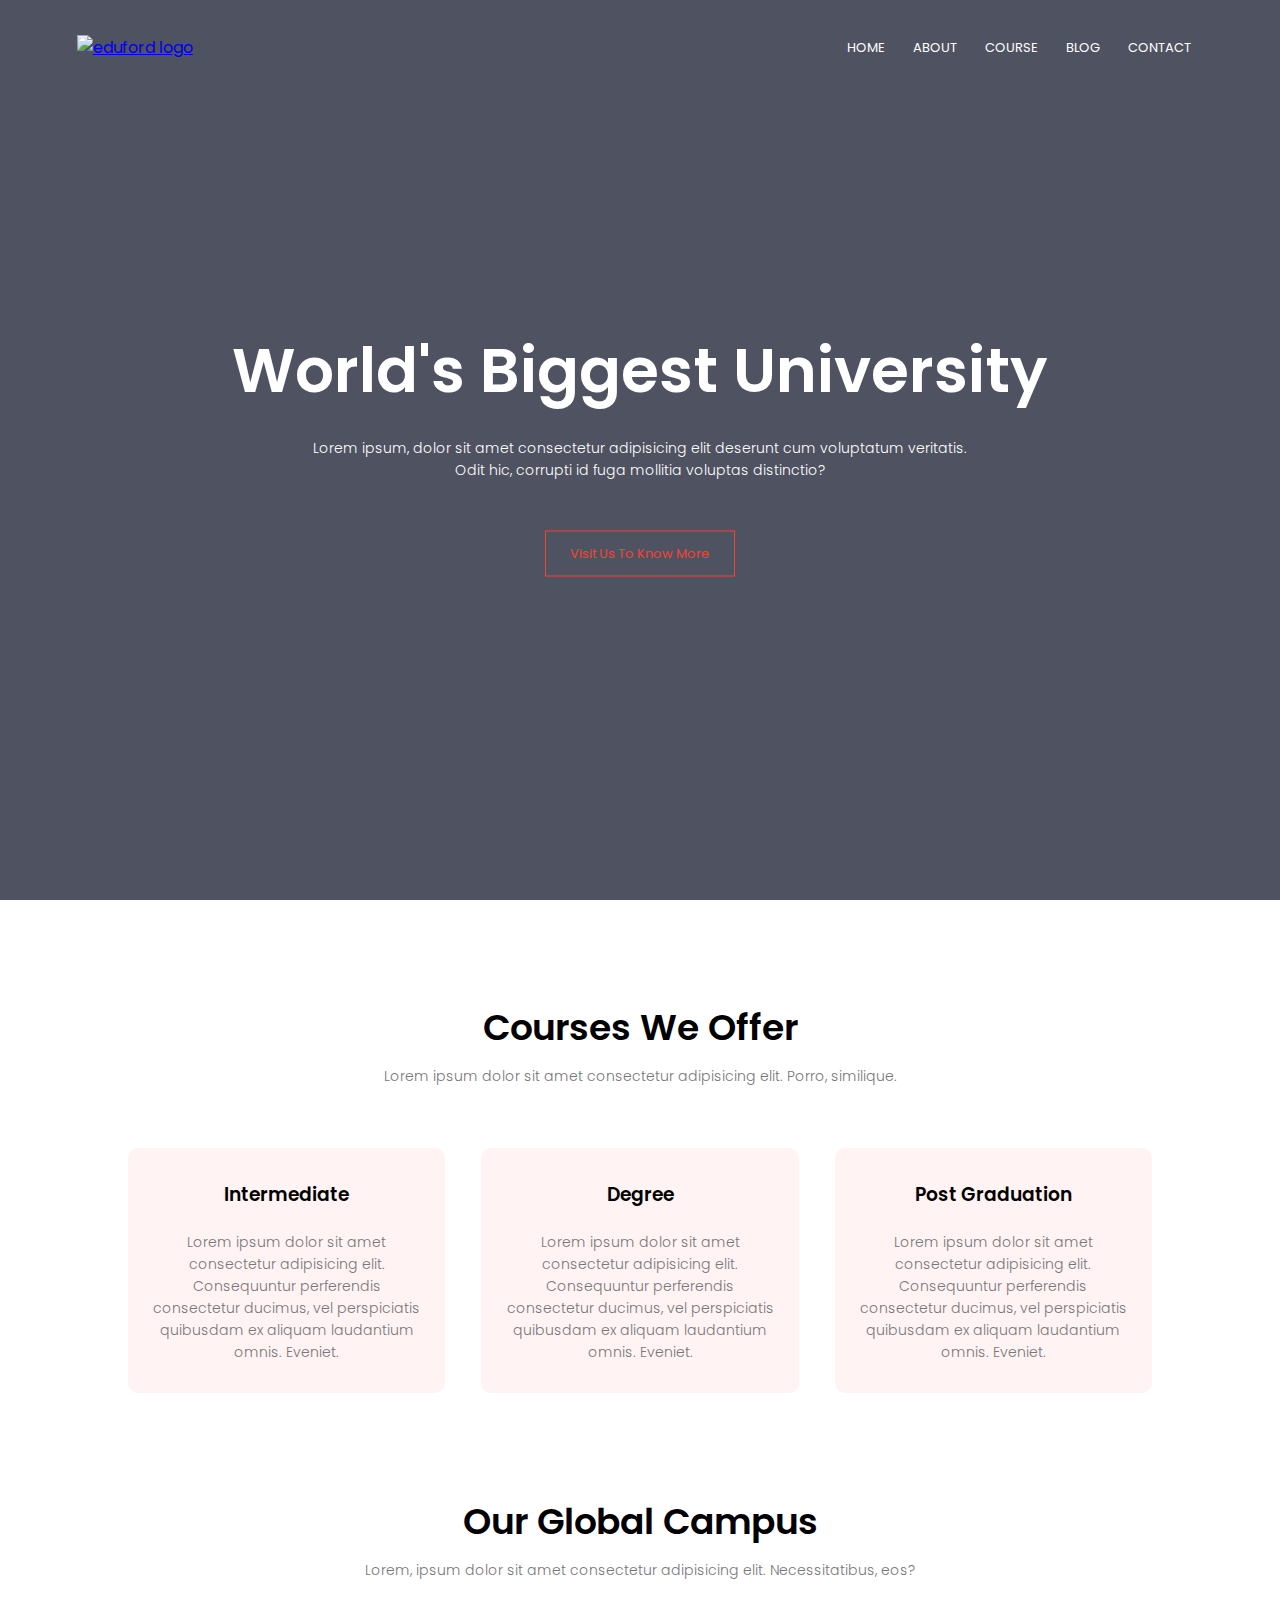
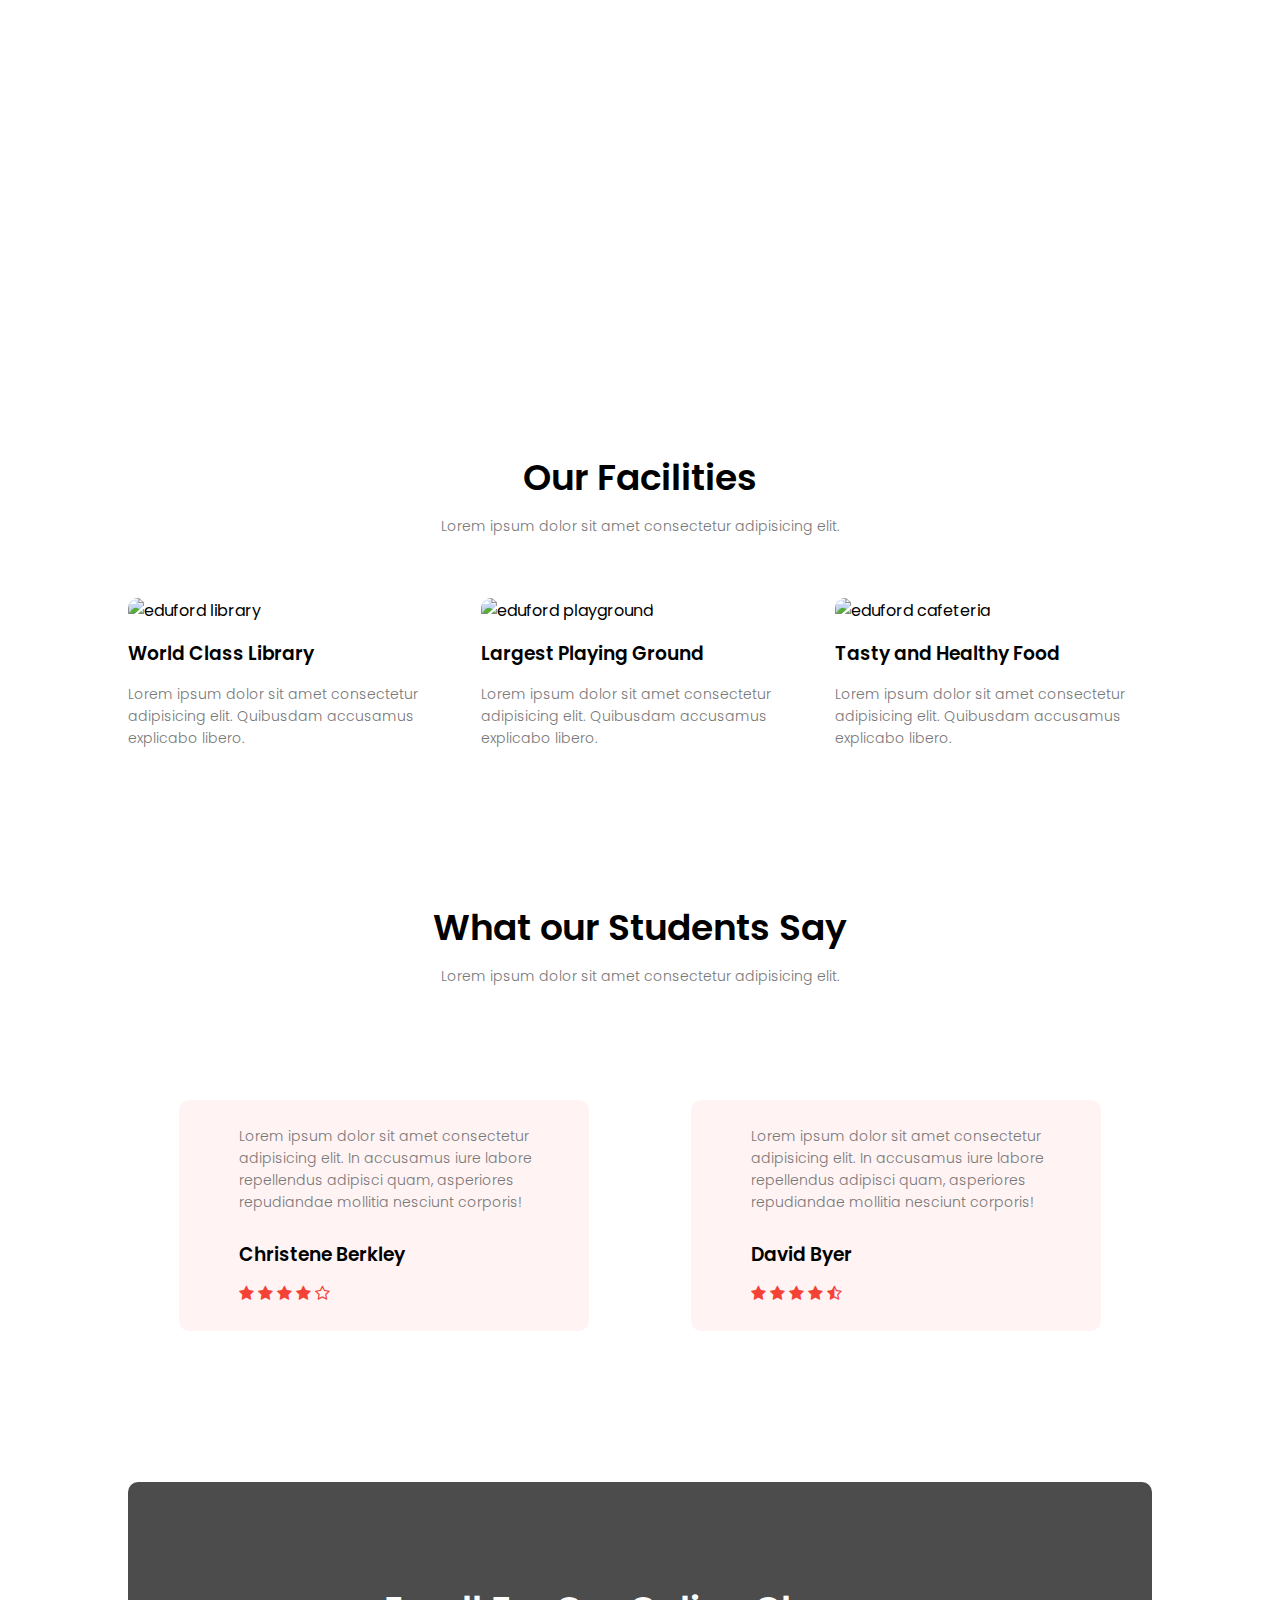
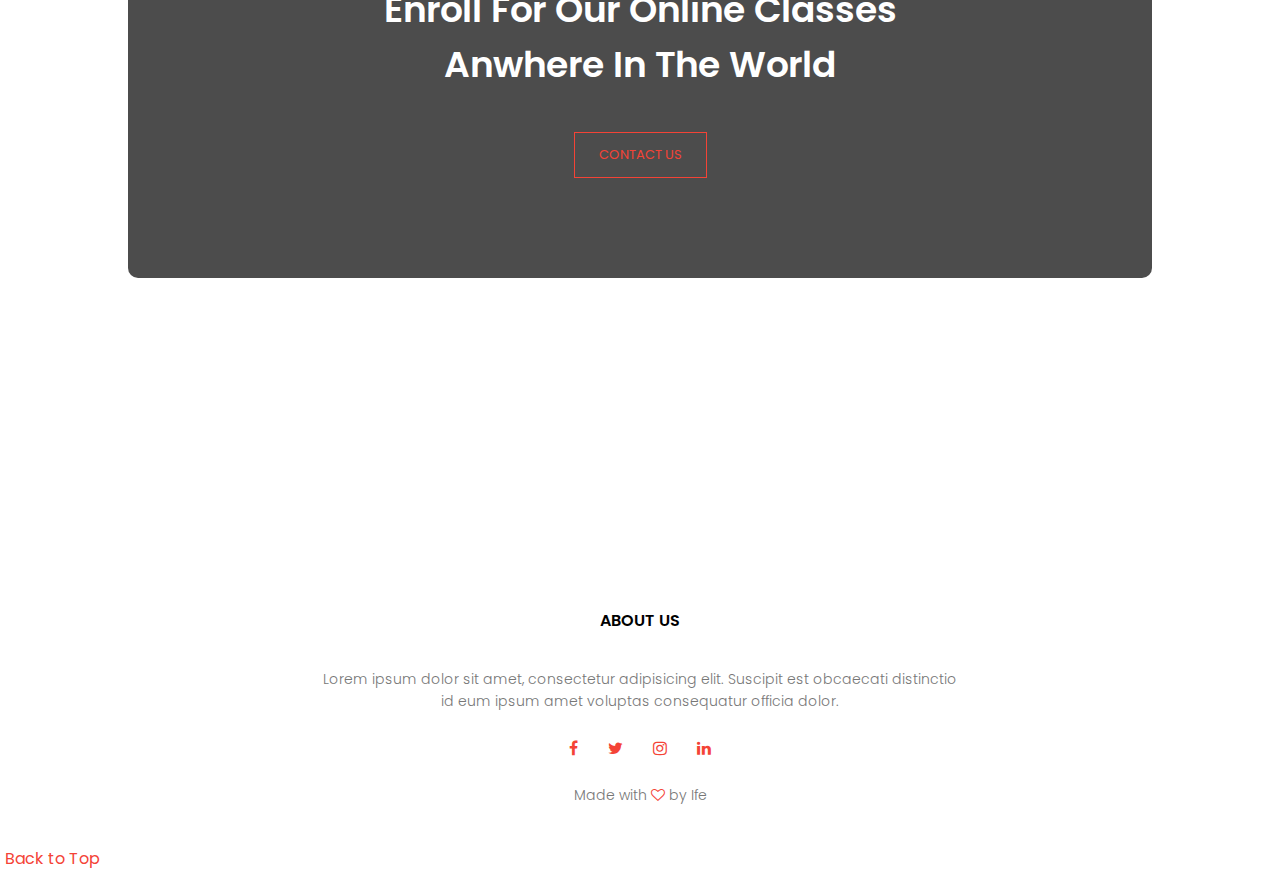
==== index.html @ f66fdf96 "Add files via upload" ====
<!DOCTYPE html>
<html lang="en">
<head>
    <meta charset="UTF-8">
    <meta http-equiv="X-UA-Compatible" content="IE=edge">
    <meta name="viewport" content="width=device-width, initial-scale=1.0">
    <link rel="stylesheet" href="styles.css">
    <link rel="preconnect" href="https://fonts.googleapis.com">
    <title>University Website</title>
    <link rel="preconnect" href="https://fonts.gstatic.com" crossorigin>
    <link href="https://fonts.googleapis.com/css2?family=Poppins:wght@100;200;300;400;600&display=swap" rel="stylesheet">
    <link rel="stylesheet" href="https://stackpath.bootstrapcdn.com/font-awesome/4.7.0/css/font-awesome.min.css">
    
</head>
<body>
<section class="header" id="#top">
    <nav>
        <a href="index.html"><img src="./eduford_img/logo.png" alt="eduford logo"></a>
        <div class="nav-links" id="navLinks">
            <i class="fa fa-times" onclick="hideMenu()"></i>
            <ul>
                <li><a href="index.html">HOME</a></li>
                <li><a href="about.html">ABOUT</a></li>
                <li><a href="course.html">COURSE</a></li>
                <li><a href="blog.html">BLOG</a></li>
                <li><a href="contact.html">CONTACT</a></li>
            </ul>
        </div>
        <i class="fa fa-bars" onclick="showMenu()"></i>
    </nav>
<div class="text-box">
    <h1>World's Biggest University</h1>
    <p>Lorem ipsum, dolor sit amet consectetur adipisicing elit deserunt cum voluptatum veritatis. <br> Odit hic, corrupti id fuga mollitia   voluptas distinctio?</p>
    <a href="" class="hero-btn">Visit Us To Know More</a>
</div>
</section>

<!--Course-->
<section class="course">
    <h1>Courses We Offer</h1>
    <p>Lorem ipsum dolor sit amet consectetur adipisicing elit. Porro, similique.</p>
    
    <div class="row">
        <div class="course-col">
            <h3>Intermediate</h3>
            <p>Lorem ipsum dolor sit amet consectetur adipisicing elit. Consequuntur perferendis consectetur ducimus, vel perspiciatis quibusdam ex aliquam laudantium omnis. Eveniet.</p>
        </div>
        <div class="course-col">
            <h3>Degree</h3>
            <p>Lorem ipsum dolor sit amet consectetur adipisicing elit. Consequuntur perferendis consectetur ducimus, vel perspiciatis quibusdam ex aliquam laudantium omnis. Eveniet.</p>
        </div>
        <div class="course-col">
            <h3>Post Graduation</h3>
            <p>Lorem ipsum dolor sit amet consectetur adipisicing elit. Consequuntur perferendis consectetur ducimus, vel perspiciatis quibusdam ex aliquam laudantium omnis. Eveniet.</p>
        </div>
    </div>
</section>

<!--Campus-->
<section class="campus">
    <h1>Our Global Campus</h1>
    <p>Lorem, ipsum dolor sit amet consectetur adipisicing elit. Necessitatibus, eos? </p>

    <div class="row">
        <div class="campus-col">
            <img src="./eduford_img/london.png" alt="">
            <div class="layer">
                <h3>LONDON</h3>
            </div> 
        </div>
        <div class="campus-col">
            <img src="./eduford_img/newyork.png" alt="">
            <div class="layer">
                <h3>NEW YORK</h3>
            </div> 
        </div>
        <div class="campus-col">
            <img src="./eduford_img/washington.png" alt="">
            <div class="layer">
                <h3>WASHINGTON</h3>
            </div> 
        </div>
        
    </div>
</section>

<!-----Facilities----->
<section class="facilities">
    <h1>Our Facilities</h1>
    <p>Lorem ipsum dolor sit amet consectetur adipisicing elit.</p>
    <div class="row">
        <div class="facilities-col">
            <img src="./eduford_img/library.png" alt="eduford library">
            <h3>World Class Library</h3>
            <p>Lorem ipsum dolor sit amet consectetur adipisicing elit. Quibusdam accusamus explicabo libero.</p>
        </div>
        <div class="facilities-col">
            <img src="./eduford_img/basketball.png" alt="eduford playground">
            <h3>Largest Playing Ground</h3>
            <p>Lorem ipsum dolor sit amet consectetur adipisicing elit. Quibusdam accusamus explicabo libero.</p>
        </div>
        <div class="facilities-col">
            <img src="./eduford_img/cafeteria.png" alt="eduford cafeteria">
            <h3>Tasty and Healthy Food</h3>
            <p>Lorem ipsum dolor sit amet consectetur adipisicing elit. Quibusdam accusamus explicabo libero.</p>
        </div>
    </div>
</section>

<!------Testimonials-------->
<section class="testimonials">
    <h1>What our Students Say</h1>
    <p>Lorem ipsum dolor sit amet consectetur adipisicing elit.</p>
    <div class="row">
        <div class="testimonial-col">
            <img src="./eduford_img/user1.jpg" alt="">
            <div>
                <p>Lorem ipsum dolor sit amet consectetur adipisicing elit. In accusamus iure labore repellendus adipisci quam, asperiores repudiandae mollitia nesciunt corporis!</p>
                <h3>Christene Berkley</h3>
                <i class="fa fa-star" ></i>
                <i class="fa fa-star" ></i>
                <i class="fa fa-star" ></i>
                <i class="fa fa-star" ></i>
                <i class="fa fa-star-o" ></i>
            </div>
        </div>
        <div class="testimonial-col">
            <img src="./eduford_img/user2.jpg" alt="">
            
            <div>
                <p>Lorem ipsum dolor sit amet consectetur adipisicing elit. In accusamus iure labore repellendus adipisci quam, asperiores repudiandae mollitia nesciunt corporis!</p>
                <h3>David Byer</h3>
                <i class="fa fa-star" ></i>
                <i class="fa fa-star" ></i>
                <i class="fa fa-star" ></i>
                <i class="fa fa-star" ></i>
                <i class="fa fa-star-half-o" ></i>
            </div>
        </div>
    </div>
</section>

<!------Call To Action------>
<section class="cta">
    <h1>Enroll For Our Online Classes <br> Anwhere In The World</h1>
    <a href="contact.html" class="hero-btn">CONTACT US</a>
</section>

<!------Call To Action------>
<section class="footer">
    <h4>ABOUT US</h4>
    <p>Lorem ipsum dolor sit amet, consectetur adipisicing elit. Suscipit est obcaecati distinctio <br> id eum ipsum amet voluptas consequatur officia dolor.</p>
    <div class="icons">
        <i class="fa fa-facebook" ></i>
        <i class="fa fa-twitter" ></i>
        <i class="fa fa-instagram" ></i>
        <i class="fa fa-linkedin" ></i>
    </div>
    <p>Made with <i class="fa fa-heart-o" ></i> by Ife</p>
</section>
<a href="#top" class="bktp">Back to Top</a>

<!--Javascript for Toogle Menu-->
<script>
    var navLinks= document.getElementById("navLinks");

    function showMenu(){
        navLinks.style.right = "0";
    }
    function hideMenu(){
        navLinks.style.right = "-200px";
    }
</script>

</body>
</html>
---- styles.css ----
*{
    margin: 0;
    padding: 0;
    font-family: 'Poppins', sans-serif;
}

.header{
    min-height: 100vh;
    width: 100%;
    background-image: linear-gradient(rgba(4,9,30,0.7),rgba(4,9,30,0.7)),url(./eduford_img/banner.png);
    background-position: center;
    background-size: cover;
    position: relative;
}

nav{
    display: flex;
    padding: 2% 6%;
    justify-content: space-between;
    align-items: center;
}

nav img{
    width: 150px;
}

.nav-links{
    flex: 1;
    text-align: right;
}

.nav-links ul li{
    display: inline-block;
    list-style: none;
    padding: 8px 12px;
    position: relative;
}

.nav-links ul li a{
    color: #fff;
    text-decoration: none;
    font-size: 13px;
}

.nav-links ul li::after{
    content: '';
    width: 0%;
    height: 2px;
    background: #f44336;
    display: block;
    margin: auto;
    transition: 0.5s;
}
.nav-links ul li:hover::after{ 
    width: 100%;
}
.text-box{
    width: 90%;
    color: #fff;
    position: absolute;
    top: 50%;
    left: 50%;
    transform: translate(-50%, -50%);
    text-align: center;
}
.text-box h1{
    font-size: 62px;
}
.text-box p{
    margin: 10px 0 40px;
    color: #fff;
    font-size: 14px;
}
.hero-btn{
    color: #f44336;
    text-decoration: none;
    display: inline-block;
    border: 1px solid #f44336;
    padding: 12px 24px;
    font-size: 13px;
    background: transparent;
    position: relative;
    cursor: pointer;
}
.hero-btn:hover{
    border: 1px solid #f44336;
    background: #f44336;
    transition: 1s;
    color: white;
}
nav .fa{
    display: none;
}
@media(max-width: 700px){

    .text-box h1{
        font-size: 20px;
    }
    .nav-links ul li{
        display:  block;
    }
    .nav-links{
        position: fixed;
        background: #f44336;
        height: 100vh;
        width: 200px;
        top: 0;
        right: -200px;
        text-align: left;
        z-index: 2;
        transition: 1s;
    }
    nav .fa{
        display: block;
        color: #fff;
        margin: 10px;
        font-size: 22px;
        cursor: pointer;
        
    }
    .nav-links ul{
        padding: 30px; 
    }
}

/*------course------*/
.course{
    width: 80%;
    margin: auto;
    text-align: center;
    padding-top: 100px;
}
h1{
    font-size: 36px;
    font-weight: 600;
}
p{
    color: #777;
    font-size: 14px;
    font-weight: 300;
    line-height: 22px;
    padding: 10px;
}
.row{
    margin-top: 5%;
    display: flex;
    justify-content: space-between;
}
.course-col{
    flex-basis: 31%;
    background: #fff3f3;
    border-radius: 10px;
    margin-bottom: 5%;
    padding: 20px 12px;
    box-sizing: border-box;
    transition: 0.5s;
}
h3{
    text-align: center;
    font-weight: 600;
    margin: 12px 0;
}
.course-col:hover{
    box-shadow: 0 0 20px 0px rgba(0,0,0,0.2);
}
@media(max-width: 700px){
    .row{
        flex-direction: column;
        
    }
}

/*------campus------*/
.campus{
    width: 80%;
    margin: auto;
    text-align: center;
    padding-top: 50px
}
.campus-col{
    flex-basis: 32%;
    position: relative;
    border-radius: 10px;
    margin-bottom: 30%;
    overflow: hidden;
}
.campus-col img{
    width: 100%;
    display: block;
}
.layer{
    background: transparent;
    height: 100%;
    width: 100%;
    position: absolute;
    top: 0;
    left: 0;
    transition: 0.5s;
}
.layer:hover{
    background: rgba(226,0,0,0.7);
}
.layer h3{
    width: 100%;
    font-weight: 500;
    color: #fff;
    font-size: 26px;
    bottom: 0;
    left: 50%;
    transform: translateX(-50%);
    position: absolute;
    opacity: 0;
    transition: 0.5s;
}
.layer:hover h3{
    bottom: 49%;
    opacity: 1;
}

/*-----facilities-----*/
.facilities{
    width: 80%;
    margin: auto;
    text-align: center;
    padding-top: 100px;
}
.facilities-col{
    flex-basis: 31%;
    border-radius: 10px;
    margin-bottom: 5%;
    text-align: left;
}
.facilities-col img{
    width: 100%;
    border-radius: 10px;
}
.facilities-col p{
    padding: 0;
}
.facilities-col h3{
    margin-top: 16px;
    margin-bottom: 15px;
    text-align: left;
}

/*----testimonials----*/
.testimonials{
    width: 80%;
    margin: auto;
    text-align: center;
    padding-top: 100px;
}
.testimonial-col{
    flex-basis: 44%;
    border-radius: 10px;
    margin: 5%;
    text-align: left;
    cursor: pointer;
    padding: 25px;
    background: #fff3f3;
    display: flex;
}
.testimonial-col img{
    height:40px ;
    margin-left: 5px;
    margin-right: 30px;
    border-radius: 50%;
}
.testimonial-col p{
    padding: 0;
}
.testimonial-col h3{
    padding-top: 15px;
    text-align: left;
}
.testimonial-col .fa{
    color: #f44336;
}
@media(max-width: 700px){
    .testimonial-col img{
        margin-left: 0px;
        margin-right: 15px;
    }
}

/*-----call to action-----*/
.cta{
    margin: 100px auto;
    width: 80%;
    background-image: linear-gradient(rgba(0,0,0,0.7),rgba(0,0,0,0.7)), url(eduford_img/banner2.jpg); 
    background-position: center;
    background-size: cover;
    border-radius: 10px;
    text-align: center;
    padding: 100px 0;
}
.cta h1{
    color: #fff;
    margin-bottom: 40px;
    padding: 0;
}
@media(max-width: 700px){
    .cta h1{
        font-size: 24px;
    }
}

/*------Footer------*/
.footer{
    width: 100%;
    text-align: center;
    padding: 30px 0;
}
.footer h4{
    margin-bottom: 25px;
    margin-top: 200px;
    font-weight: 600;
}
.icons .fa{
    color: #f44336;
    margin: 0 13px;
    cursor: pointer;
    padding: 18px 0;
}
.fa-heart-o{
    color: #f44336;
}
/* -----------back to top button ------------- */
.bktp{
    text-decoration: none;
    color: #f44336;
    background: transparent;
    padding: 5px;
    margin-bottom: 5%;
}

/* --------------------about us page ------------------------- */
.sub-header{
    height: 50vh;
    width: 100%;
    background-image: linear-gradient(rgba(4,9,30,0.7), rgba(4,9,30,0.7)), url(./eduford_img/background.jpg);
    background-position: center;
    background-size: cover;
    text-align: center;
    color: #fff;
}
.sub-header h1{
    margin-top: 100px;
}
.about-us{
    width: 80%;
    margin: auto;
    padding-top: 80px;
    padding-bottom: 50px;
}
.about-col{
    flex-basis: 48%;
    padding: 30px 2px;
}
.about-col img{
    width: 100%;
}
.about-col h1{
    padding: 0;
}
.about-col p{
    padding: 15px 0 25px;
}
.red-btn{
    border: 1px solid #f44336;
    background: transparent;
    color: #f44336;
}
.red-btn:hover{
    color: #fff;
}

/* ----------blog-content---------- */
.blog-content{
    width: 80%;
    margin: auto;
    padding: 60px 0;
}
.blog-left{
    flex-basis: 65%;
}
.blog-left img{
    width: 100%;
}
.blog-left h2{
    color: #222;
    font-weight: 600;
    margin: 30px 0;
}
.blog-left p{
    color: #999;
    padding: 0;
}

.blog-right{
    flex-basis: 32%;
}
.blog-right h3{
    background: #f44336;
    color: #fff;
    padding: 7px 0;
    font-size: 16px;
    margin-bottom: 20px;
}
.blog-right div{
    display: flex;
    align-items: center;
    justify-content: space-between;
    color: #555;
    padding: 8px;
    box-sizing: border-box;
}

.comment-box{
    border: 1px solid #ccc;
    margin: 50px 0;
    padding: 10px 20px;
}
.comment-box h3{
    text-align: left;
}

.comment-form input, .comment-form textarea{
    width: 100%;
    padding: 10px;
    margin: 15px 0;
    box-sizing: border-box;
    border: none;
    outline: none;
    background: #f0f0f0;
}
.comment-form button{
    margin: 10px 0;
}

@media(max-width:700px){
    .sub-header h1{
        font-size: 24px;
    }
}

/* ------contact us page------ */
.location{
    width: 80%;
    margin: auto;
    padding: 80px 0;
}
.location iframe{
    width: 100%;
}
.contact-us{
    width: 80%;
    margin: auto;
}
.contact-col{
    flex-basis: 48%;
    margin-bottom: 30px;
}
.contact-col div{
    /* display: flex; */
    align-items: center;
    margin-bottom: 40px;
}
.contact-col div .fa{
    font-size: 28px;
    color: #f44336;
    margin: 10px;
    margin-right: 10px;

}
.contact-col div p{
    padding: 0;
}
.contact-col div h5{
    font-size: 20px;
    margin-bottom: 5px;
    color: #555;
    font-weight: 400;
}
.contact-col input, .contact-col textarea{
    width: 100%;
    padding: 15px;
    margin-bottom: 17px;
    outline: none;
    border: 1px solid #ccc;
    box-sizing: border-box;
}
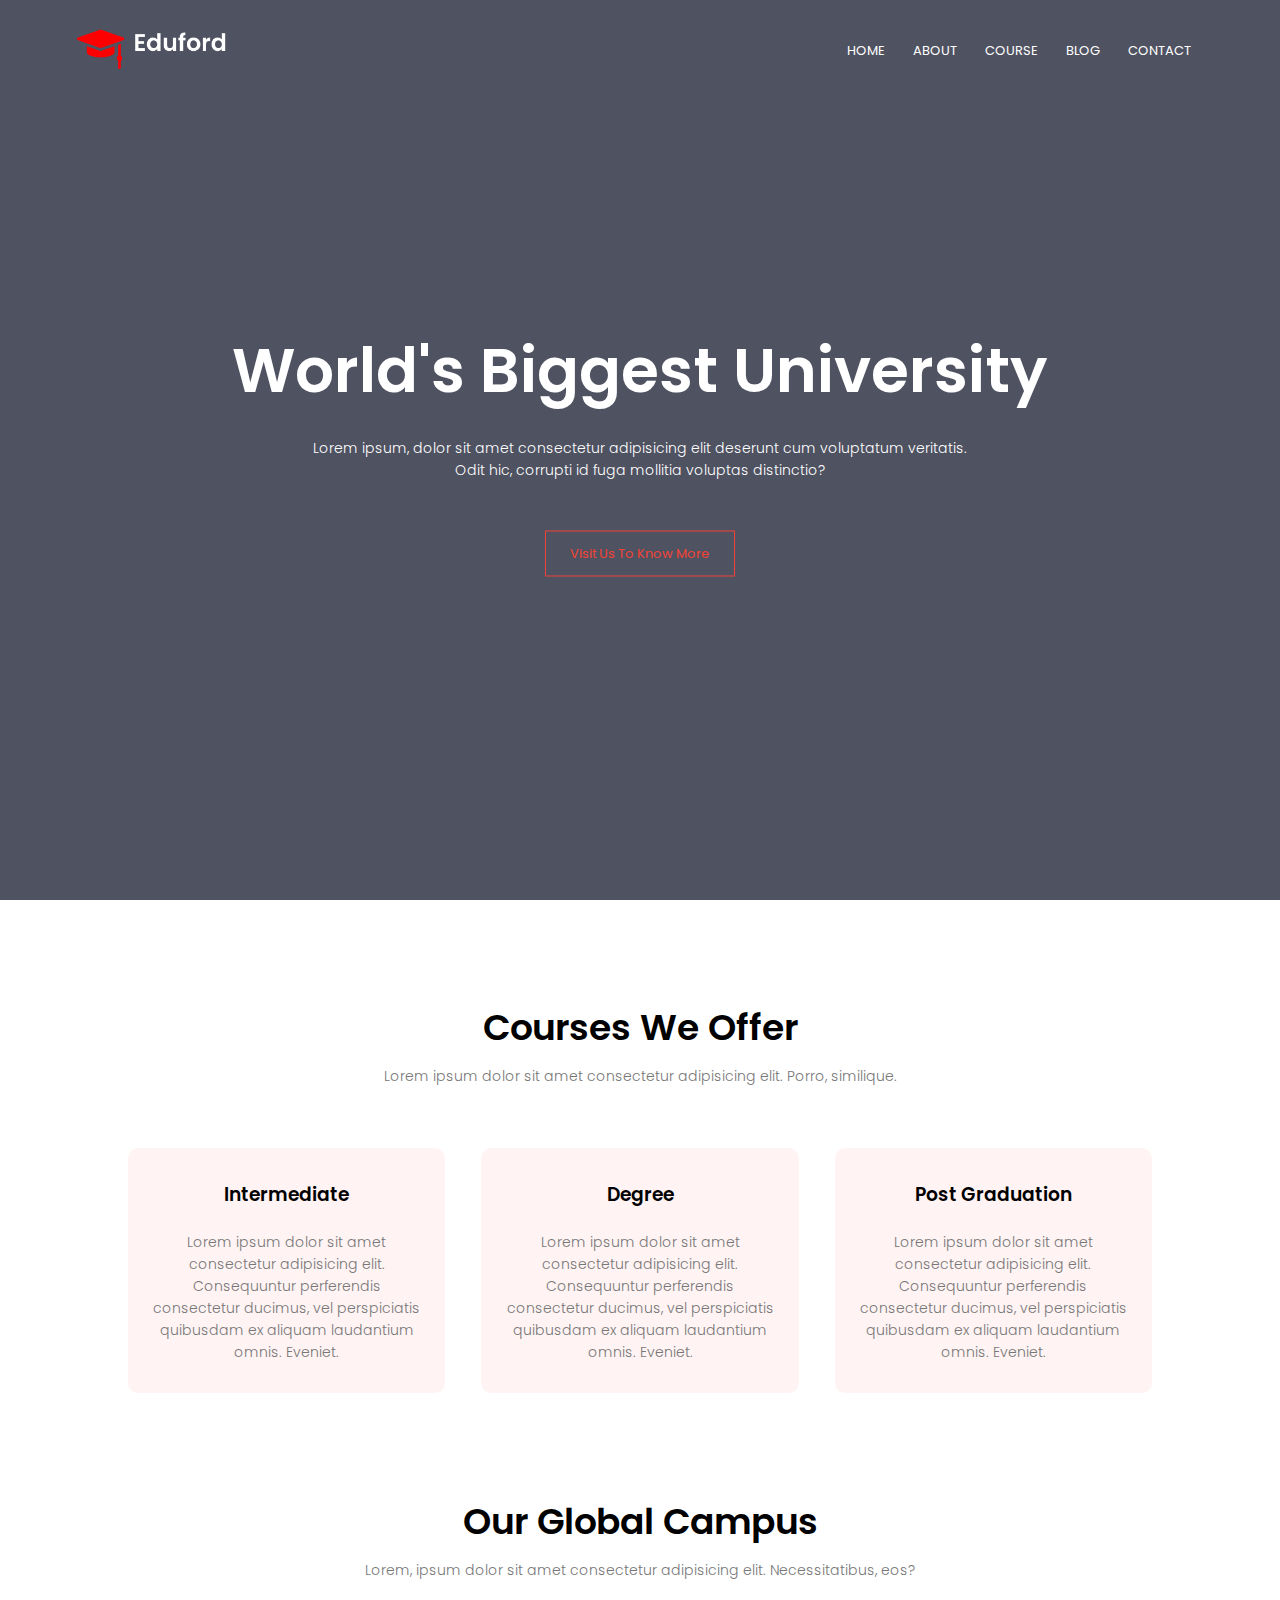
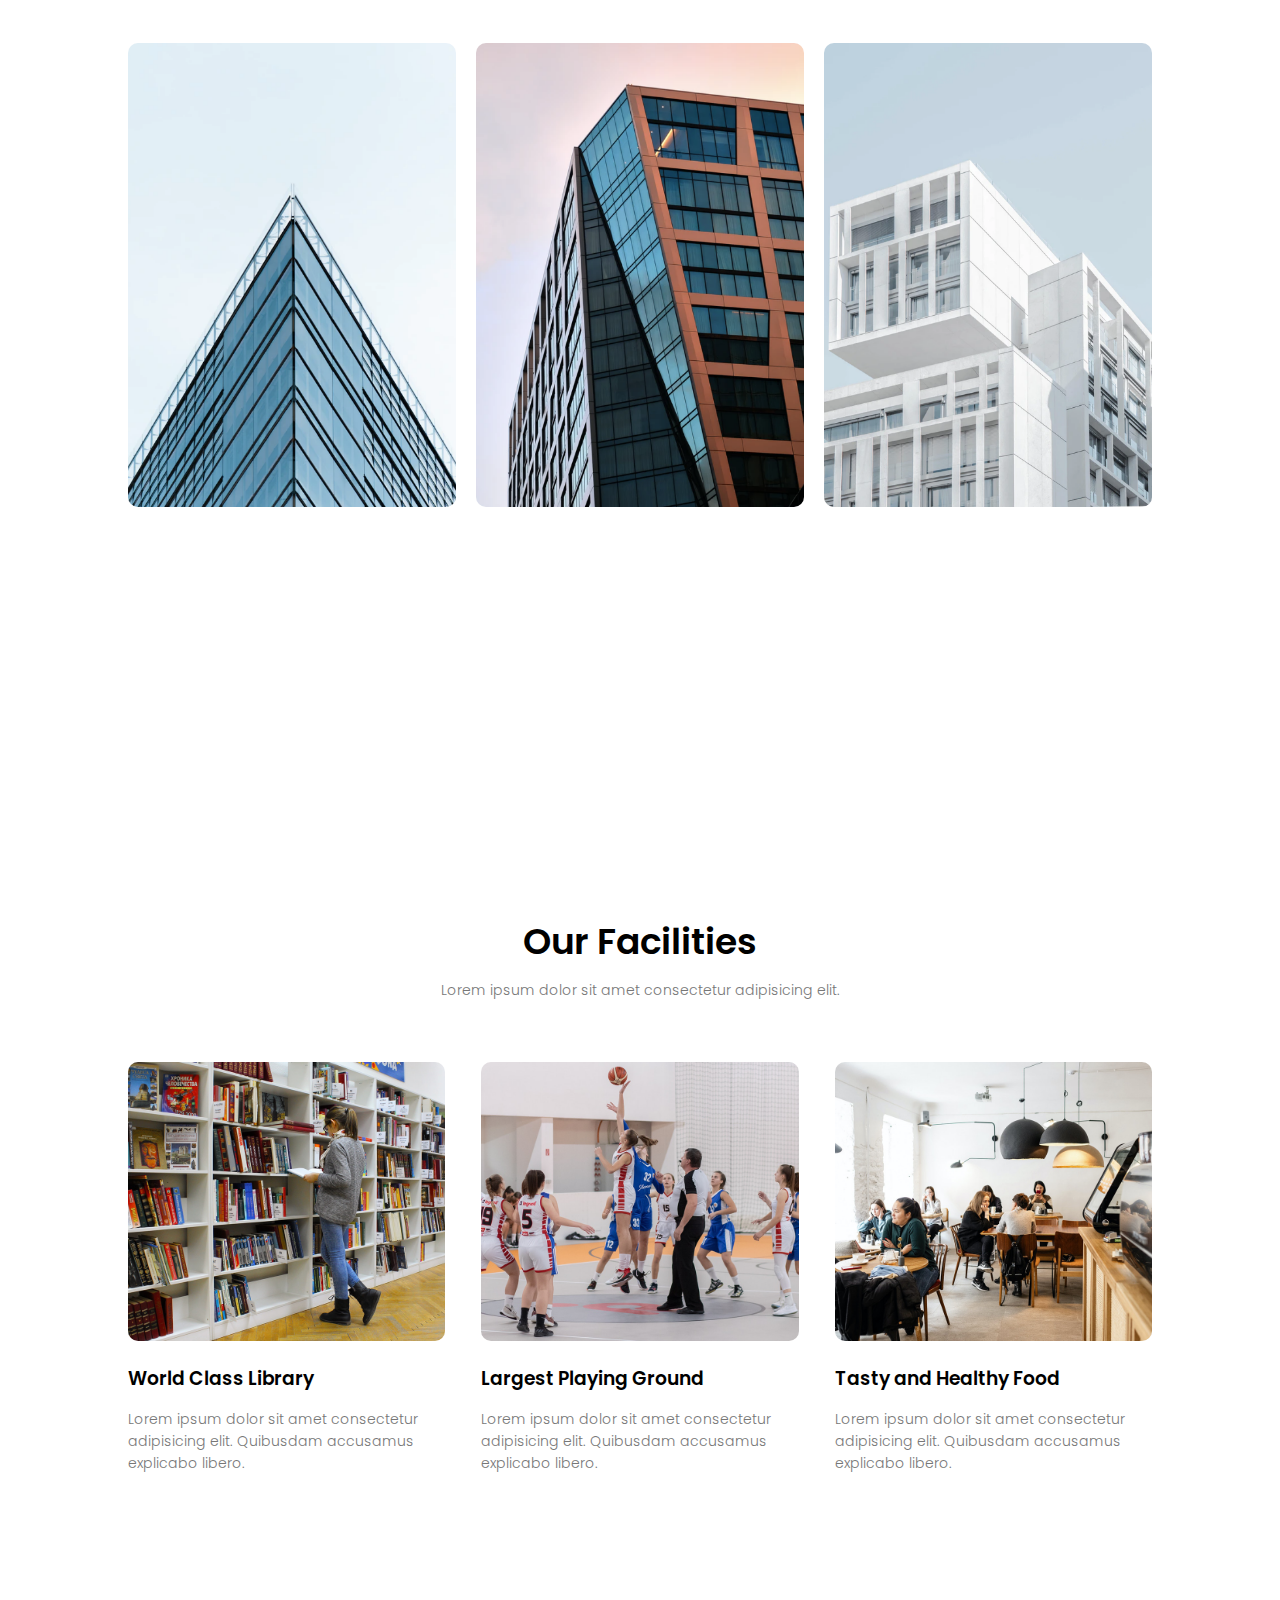
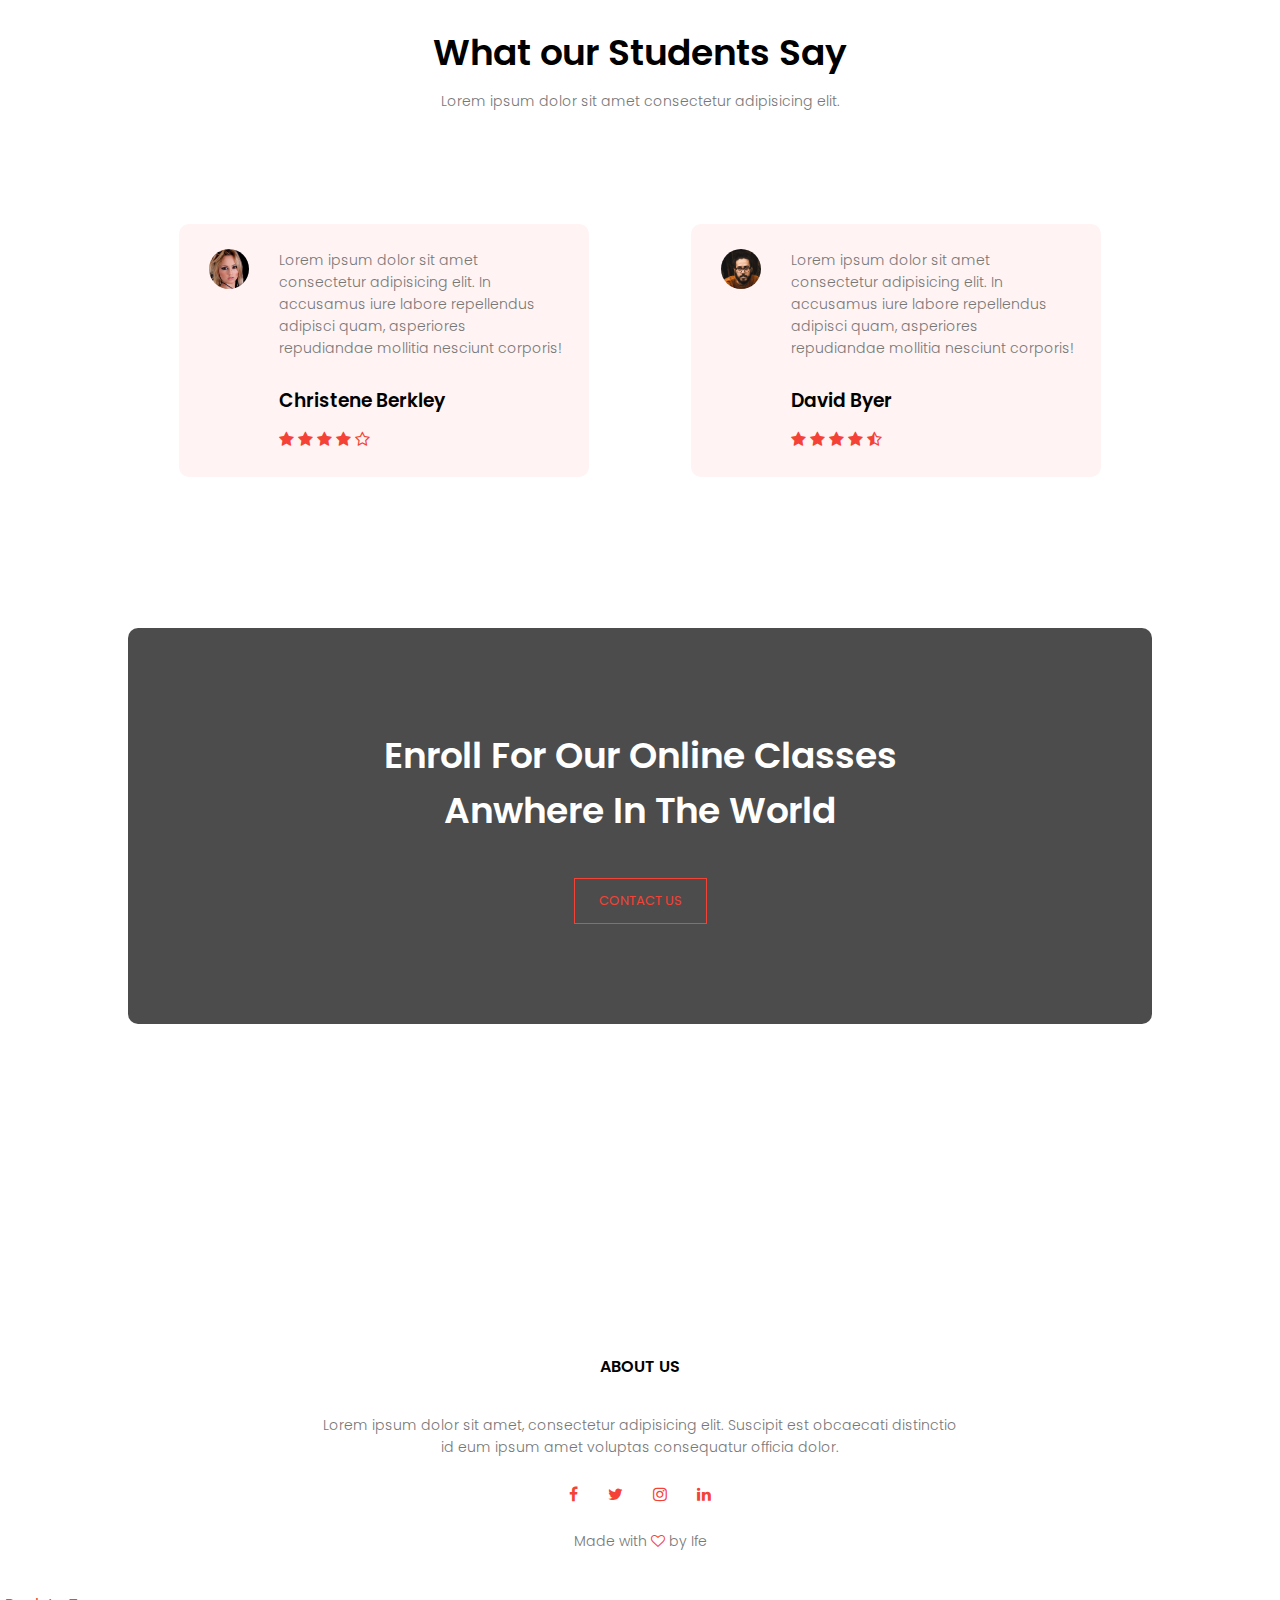
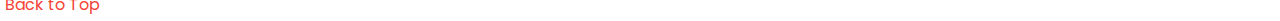
==== commit 189bbfcd: "Update index.html" ====
--- a/index.html
+++ b/index.html
@@ -15,7 +15,7 @@
 <body>
 <section class="header" id="#top">
     <nav>
-        <a href="index.html"><img src="./eduford_img/logo.png" alt="eduford logo"></a>
+        <a href="index.html"><img src="logo.png" alt="eduford logo"></a>
         <div class="nav-links" id="navLinks">
             <i class="fa fa-times" onclick="hideMenu()"></i>
             <ul>
@@ -63,19 +63,19 @@
 
     <div class="row">
         <div class="campus-col">
-            <img src="./eduford_img/london.png" alt="">
+            <img src="london.png" alt="">
             <div class="layer">
                 <h3>LONDON</h3>
             </div> 
         </div>
         <div class="campus-col">
-            <img src="./eduford_img/newyork.png" alt="">
+            <img src="newyork.png" alt="">
             <div class="layer">
                 <h3>NEW YORK</h3>
             </div> 
         </div>
         <div class="campus-col">
-            <img src="./eduford_img/washington.png" alt="">
+            <img src="washington.png" alt="">
             <div class="layer">
                 <h3>WASHINGTON</h3>
             </div> 
@@ -90,17 +90,17 @@
     <p>Lorem ipsum dolor sit amet consectetur adipisicing elit.</p>
     <div class="row">
         <div class="facilities-col">
-            <img src="./eduford_img/library.png" alt="eduford library">
+            <img src="library.png" alt="eduford library">
             <h3>World Class Library</h3>
             <p>Lorem ipsum dolor sit amet consectetur adipisicing elit. Quibusdam accusamus explicabo libero.</p>
         </div>
         <div class="facilities-col">
-            <img src="./eduford_img/basketball.png" alt="eduford playground">
+            <img src="basketball.png" alt="eduford playground">
             <h3>Largest Playing Ground</h3>
             <p>Lorem ipsum dolor sit amet consectetur adipisicing elit. Quibusdam accusamus explicabo libero.</p>
         </div>
         <div class="facilities-col">
-            <img src="./eduford_img/cafeteria.png" alt="eduford cafeteria">
+            <img src="cafeteria.png" alt="eduford cafeteria">
             <h3>Tasty and Healthy Food</h3>
             <p>Lorem ipsum dolor sit amet consectetur adipisicing elit. Quibusdam accusamus explicabo libero.</p>
         </div>
@@ -113,7 +113,7 @@
     <p>Lorem ipsum dolor sit amet consectetur adipisicing elit.</p>
     <div class="row">
         <div class="testimonial-col">
-            <img src="./eduford_img/user1.jpg" alt="">
+            <img src="user1.jpg" alt="">
             <div>
                 <p>Lorem ipsum dolor sit amet consectetur adipisicing elit. In accusamus iure labore repellendus adipisci quam, asperiores repudiandae mollitia nesciunt corporis!</p>
                 <h3>Christene Berkley</h3>
@@ -125,7 +125,7 @@
             </div>
         </div>
         <div class="testimonial-col">
-            <img src="./eduford_img/user2.jpg" alt="">
+            <img src="user2.jpg" alt="">
             
             <div>
                 <p>Lorem ipsum dolor sit amet consectetur adipisicing elit. In accusamus iure labore repellendus adipisci quam, asperiores repudiandae mollitia nesciunt corporis!</p>
@@ -173,4 +173,4 @@
 </script>
 
 </body>
-</html>+</html>
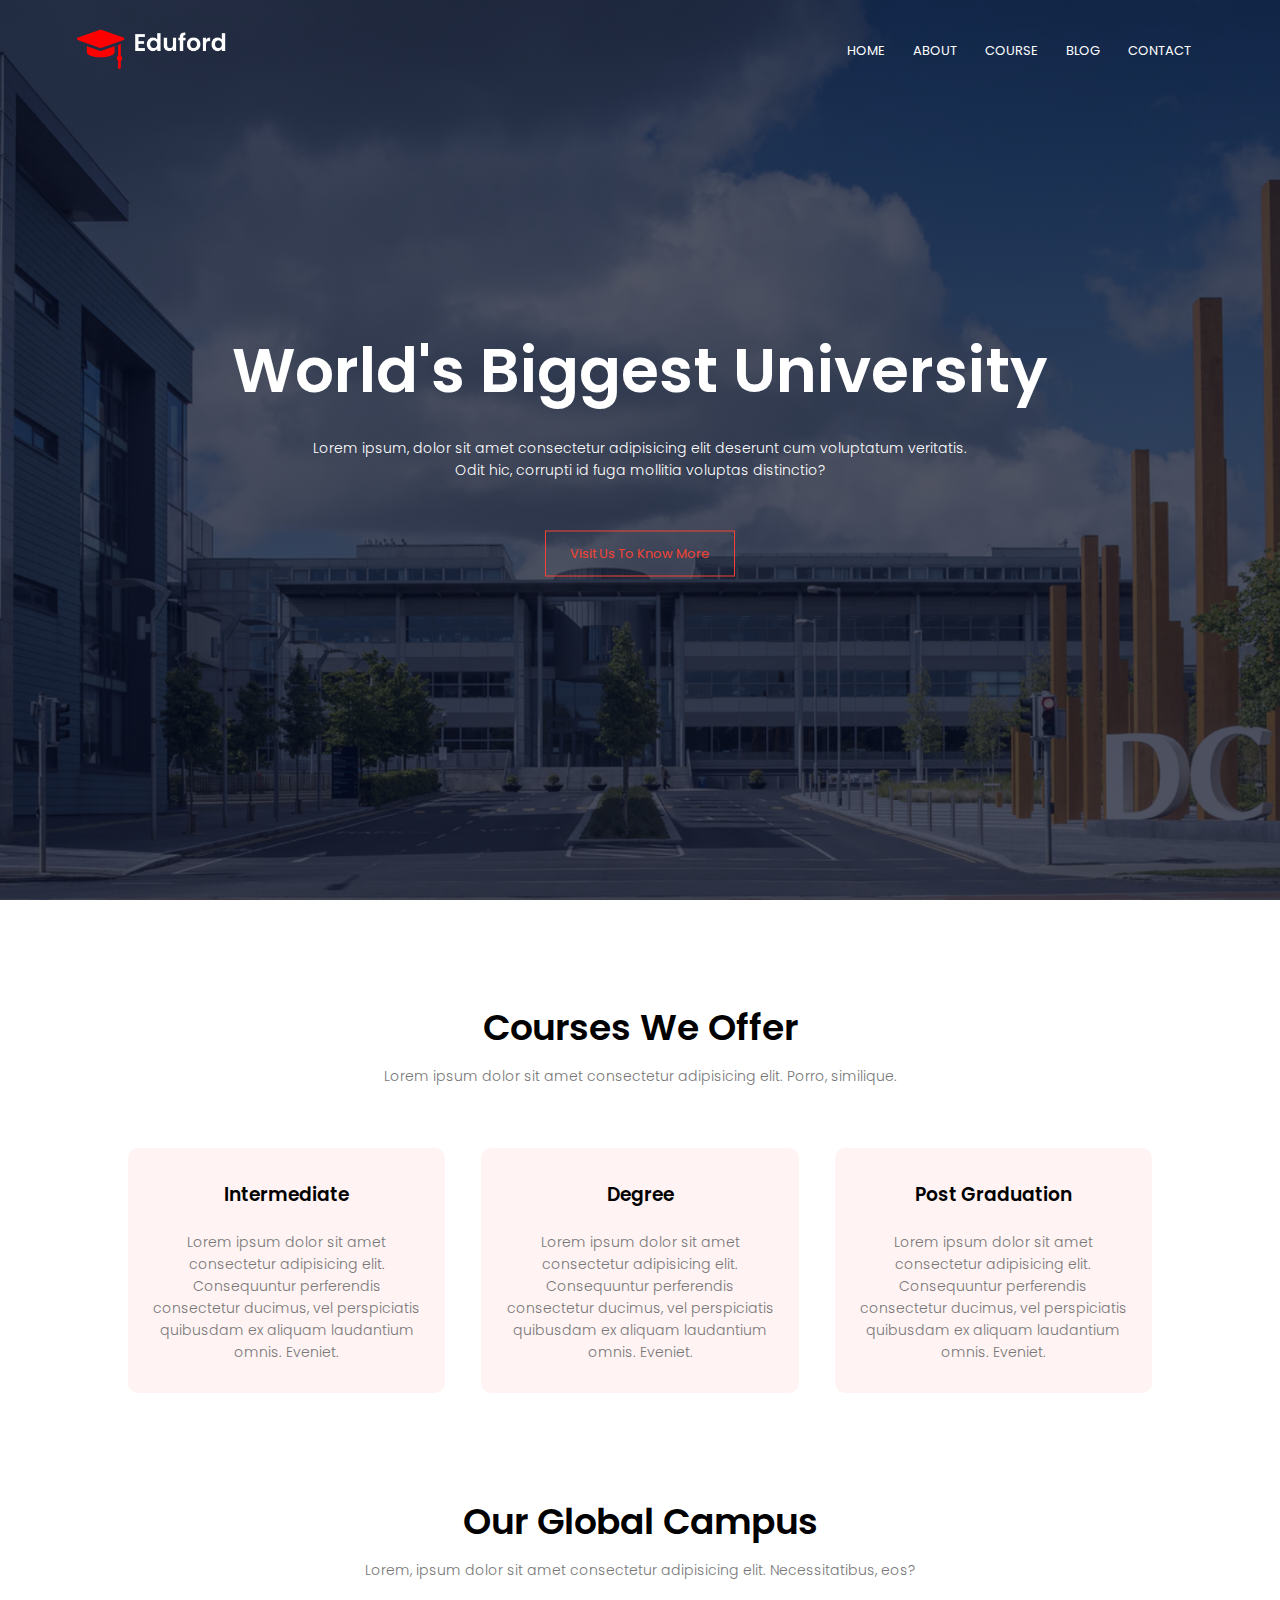
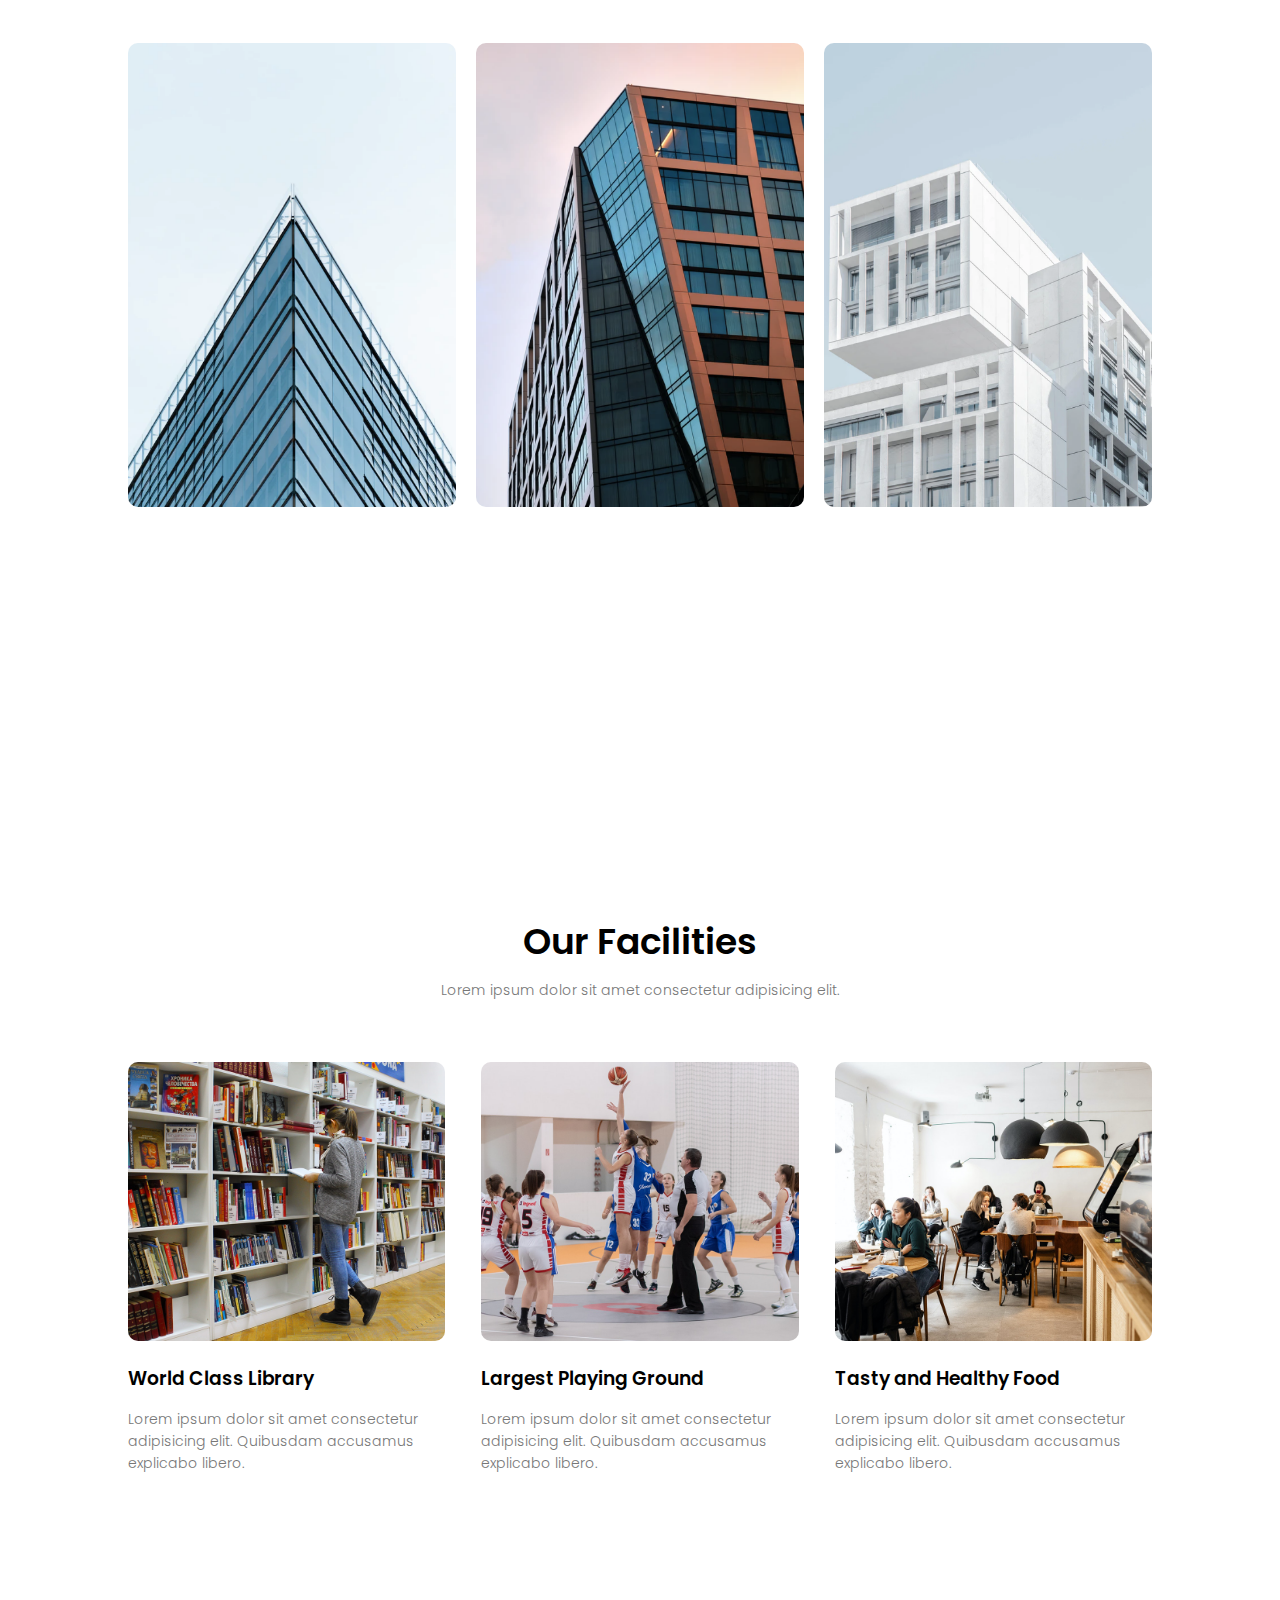
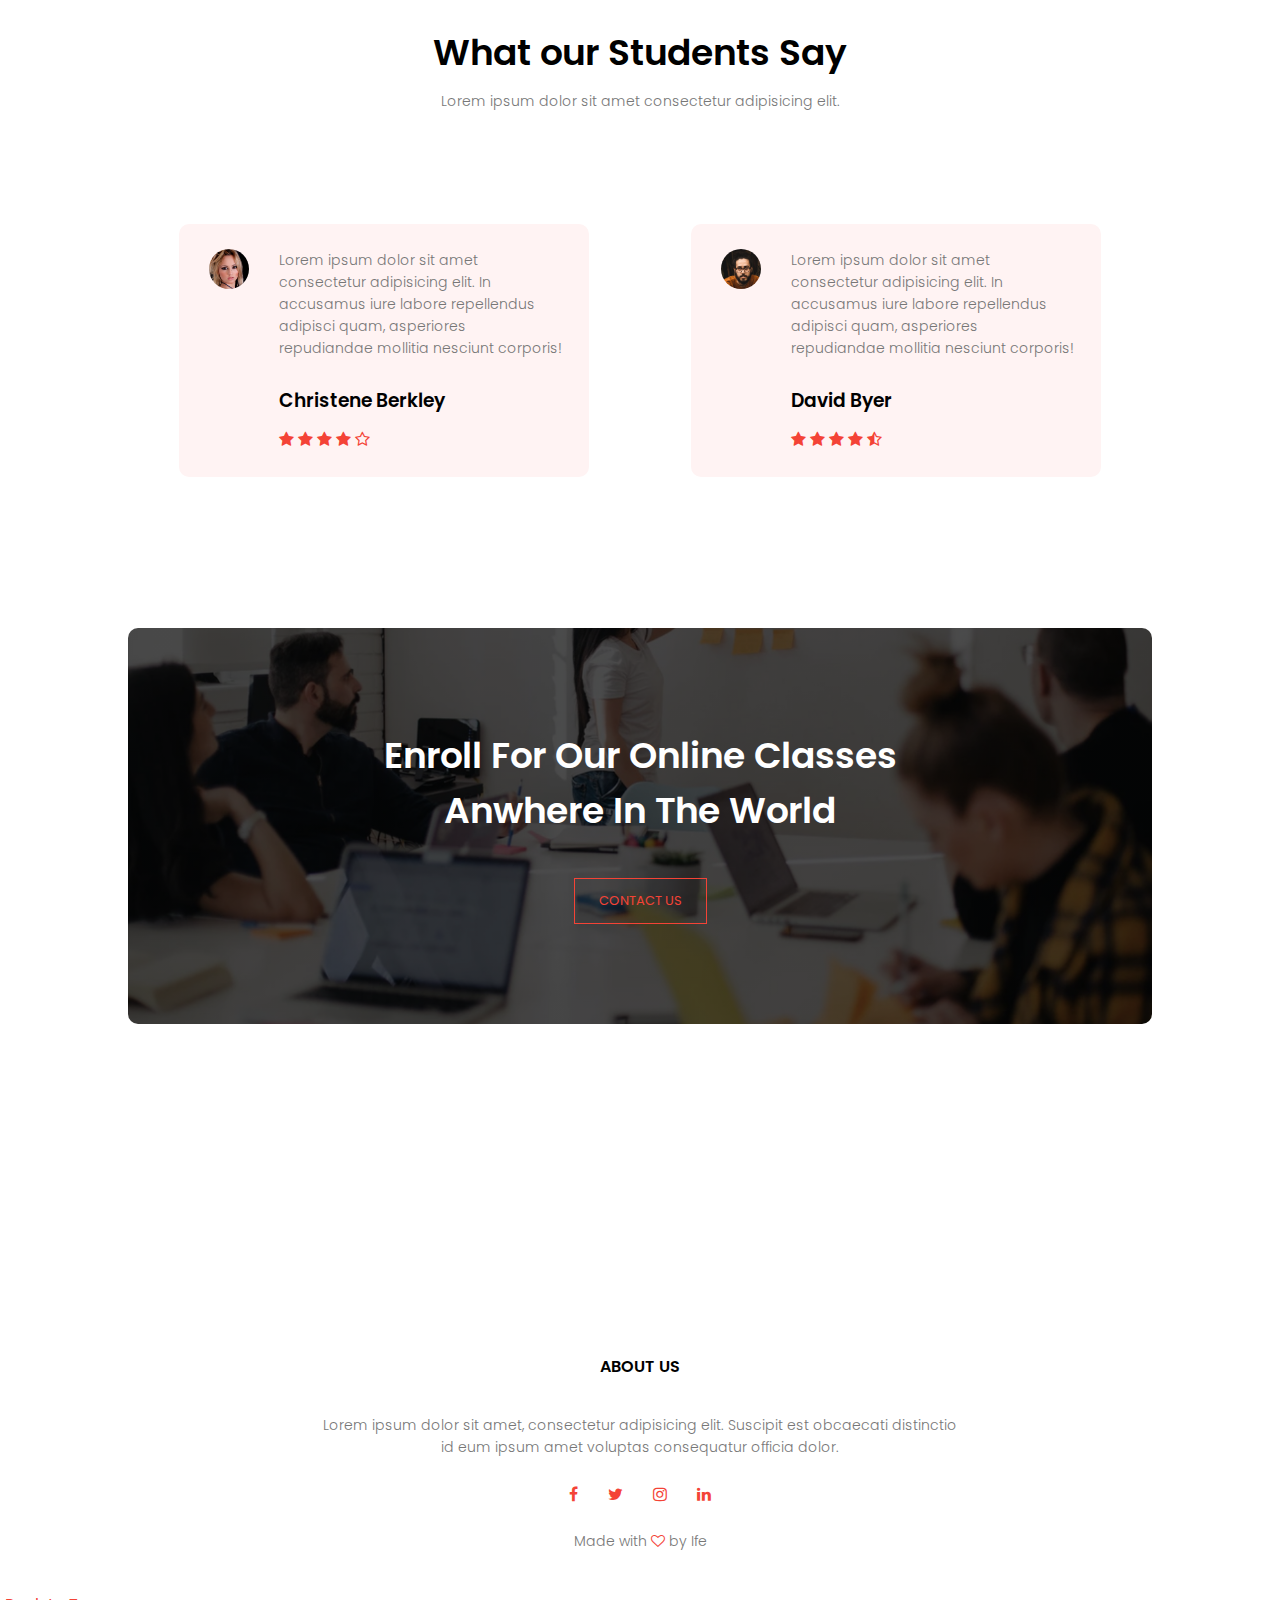
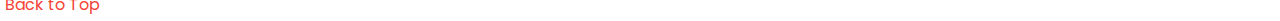
==== commit 148d30bc: "Update index.html" ====
--- a/index.html
+++ b/index.html
@@ -7,6 +7,7 @@
     <link rel="stylesheet" href="styles.css">
     <link rel="preconnect" href="https://fonts.googleapis.com">
     <title>University Website</title>
+    <link rel="icon" image="image/x-icon" href="mortar-logo.png">
     <link rel="preconnect" href="https://fonts.gstatic.com" crossorigin>
     <link href="https://fonts.googleapis.com/css2?family=Poppins:wght@100;200;300;400;600&display=swap" rel="stylesheet">
     <link rel="stylesheet" href="https://stackpath.bootstrapcdn.com/font-awesome/4.7.0/css/font-awesome.min.css">
--- a/styles.css
+++ b/styles.css
@@ -7,7 +7,7 @@
 .header{
     min-height: 100vh;
     width: 100%;
-    background-image: linear-gradient(rgba(4,9,30,0.7),rgba(4,9,30,0.7)),url(./eduford_img/banner.png);
+    background-image: linear-gradient(rgba(4,9,30,0.7),rgba(4,9,30,0.7)),url(banner.png);
     background-position: center;
     background-size: cover;
     position: relative;
@@ -287,7 +287,7 @@
 .cta{
     margin: 100px auto;
     width: 80%;
-    background-image: linear-gradient(rgba(0,0,0,0.7),rgba(0,0,0,0.7)), url(eduford_img/banner2.jpg); 
+    background-image: linear-gradient(rgba(0,0,0,0.7),rgba(0,0,0,0.7)), url(banner2.jpg); 
     background-position: center;
     background-size: cover;
     border-radius: 10px;
@@ -338,7 +338,7 @@
 .sub-header{
     height: 50vh;
     width: 100%;
-    background-image: linear-gradient(rgba(4,9,30,0.7), rgba(4,9,30,0.7)), url(./eduford_img/background.jpg);
+    background-image: linear-gradient(rgba(4,9,30,0.7), rgba(4,9,30,0.7)), url(background.jpg);
     background-position: center;
     background-size: cover;
     text-align: center;
@@ -489,4 +489,4 @@
     outline: none;
     border: 1px solid #ccc;
     box-sizing: border-box;
-}+}
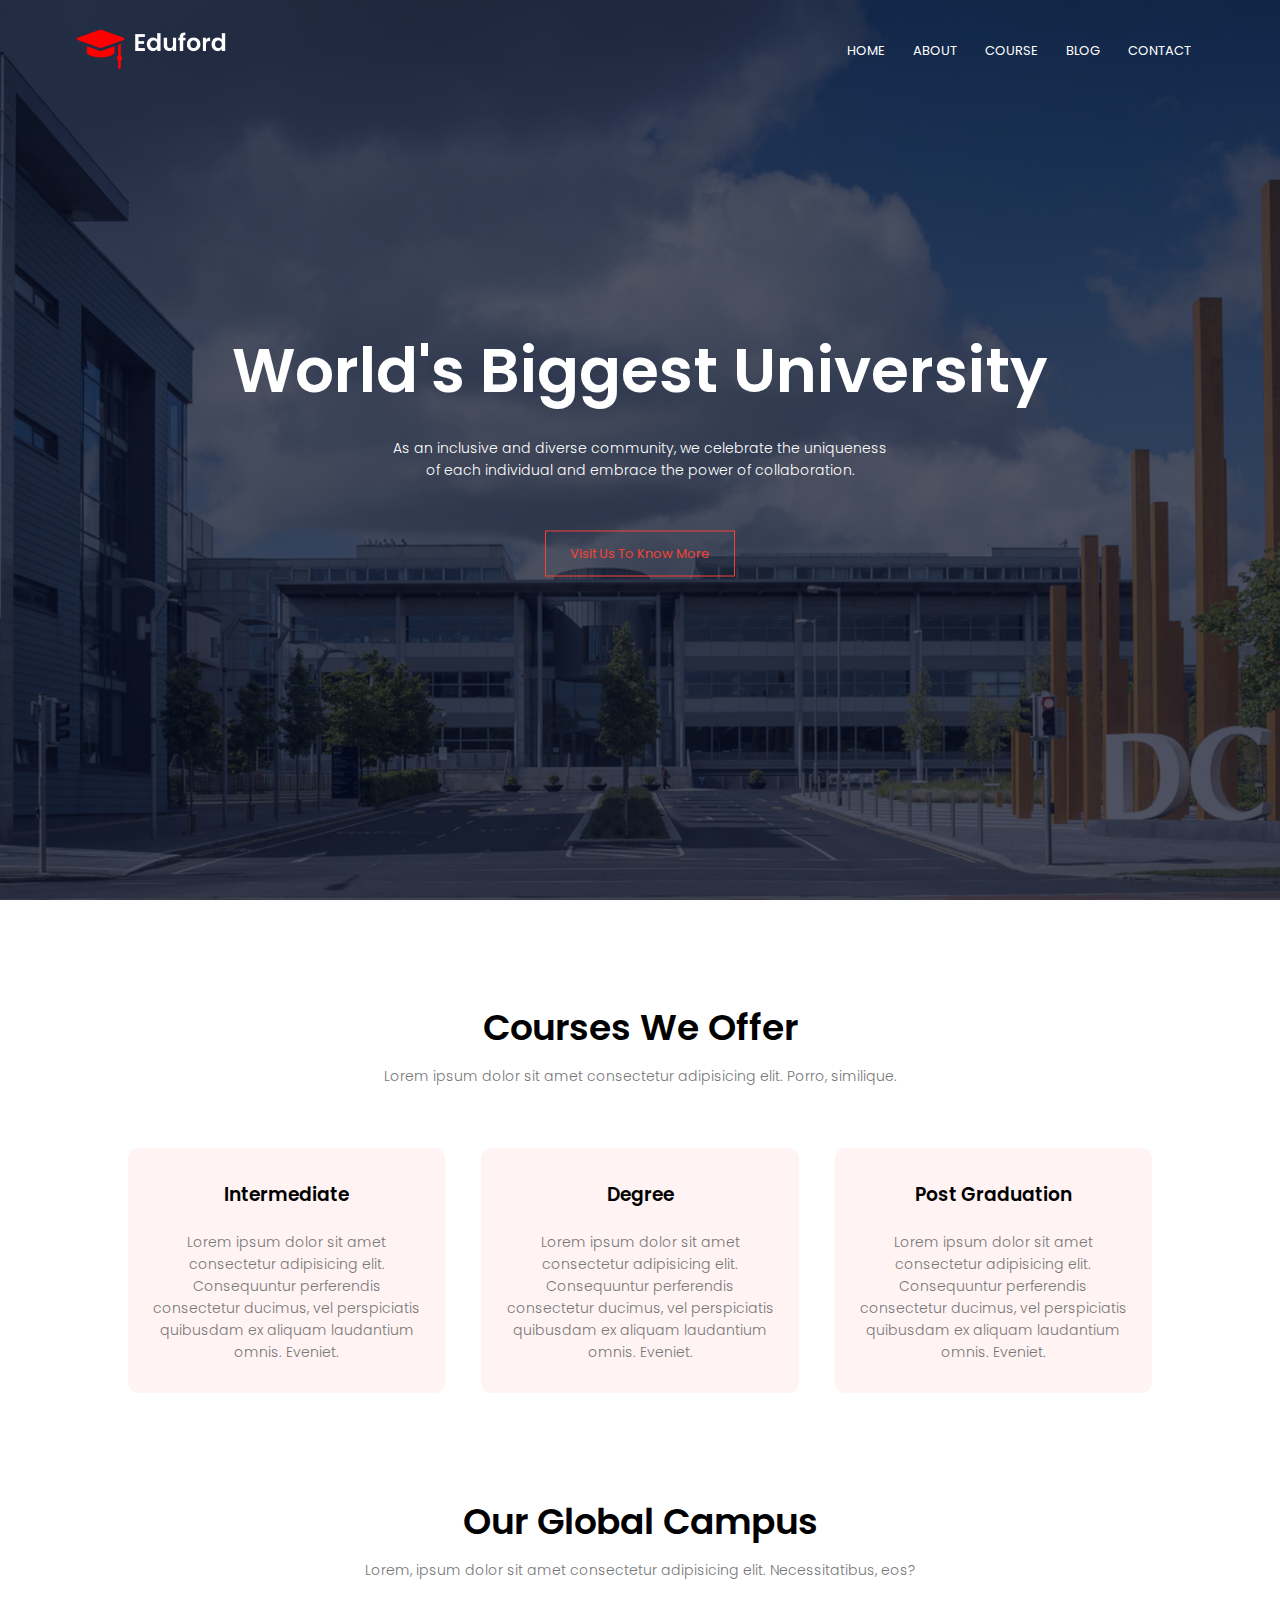
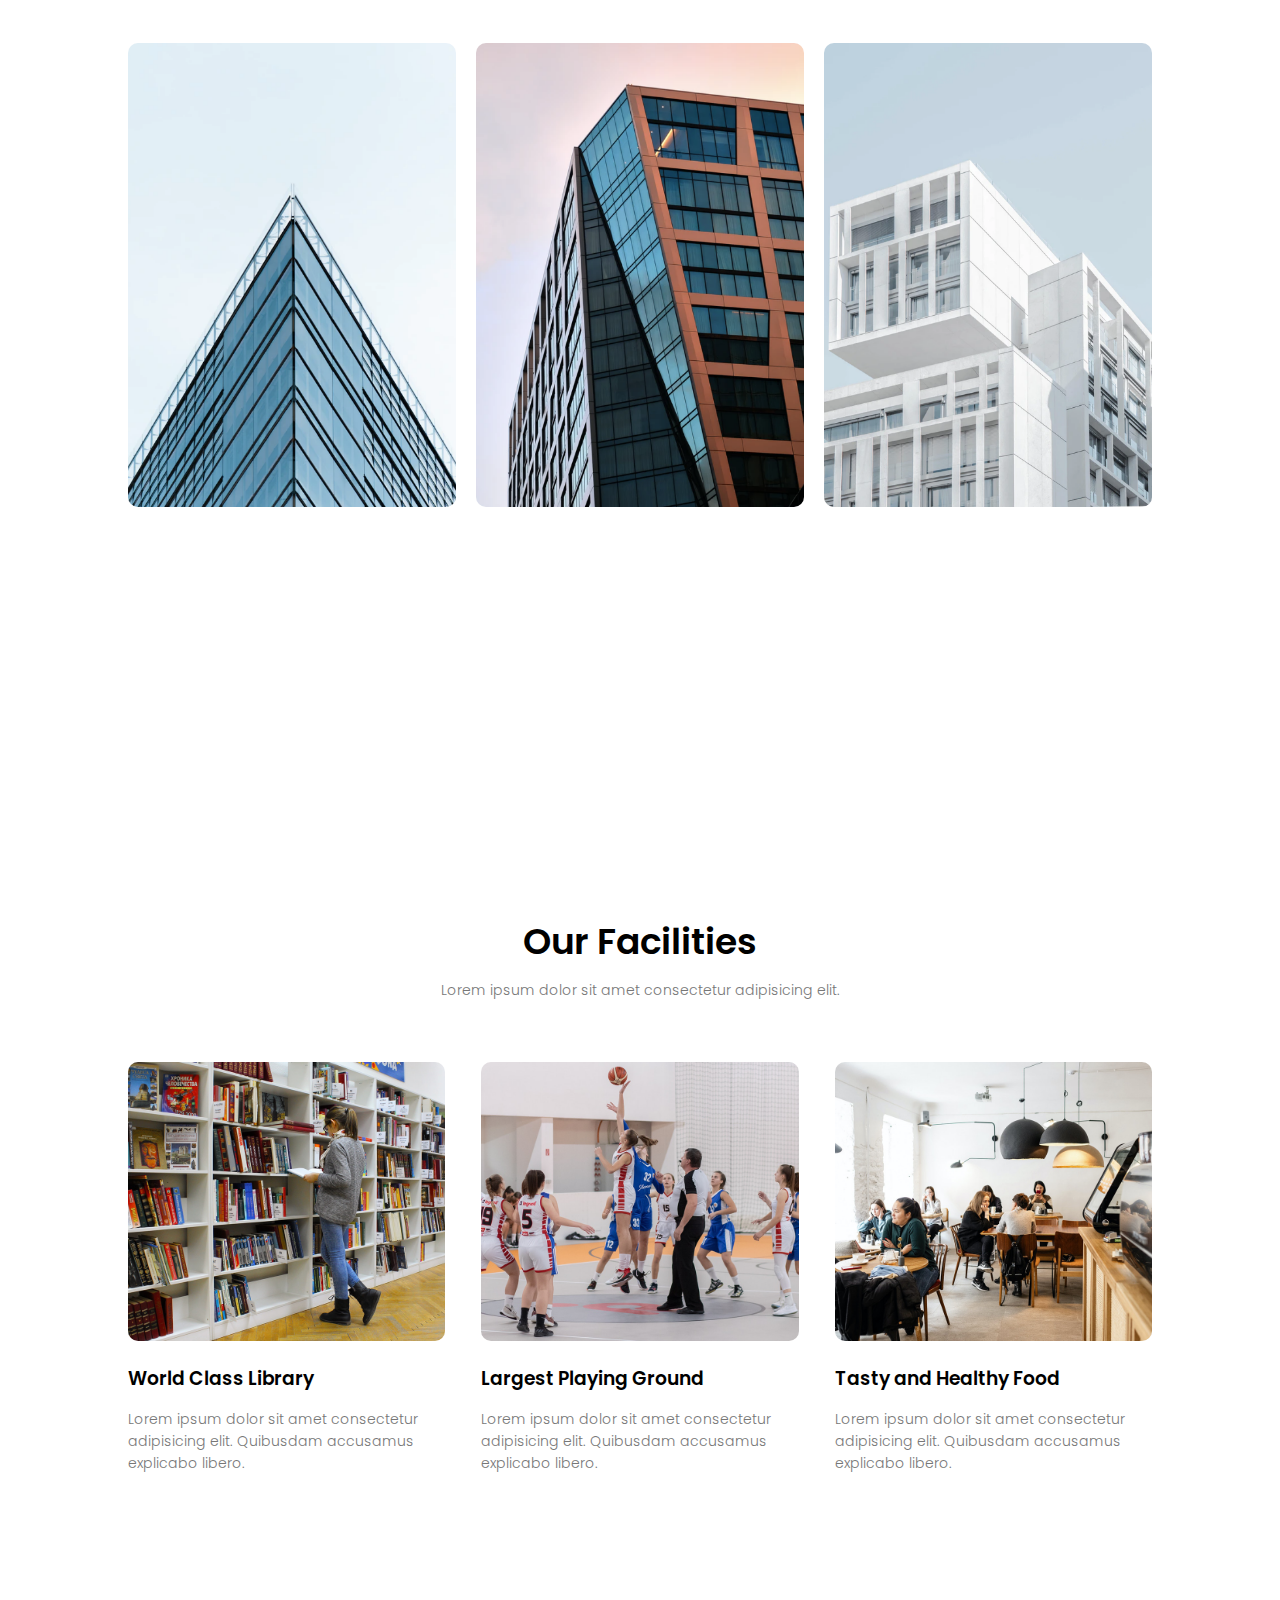
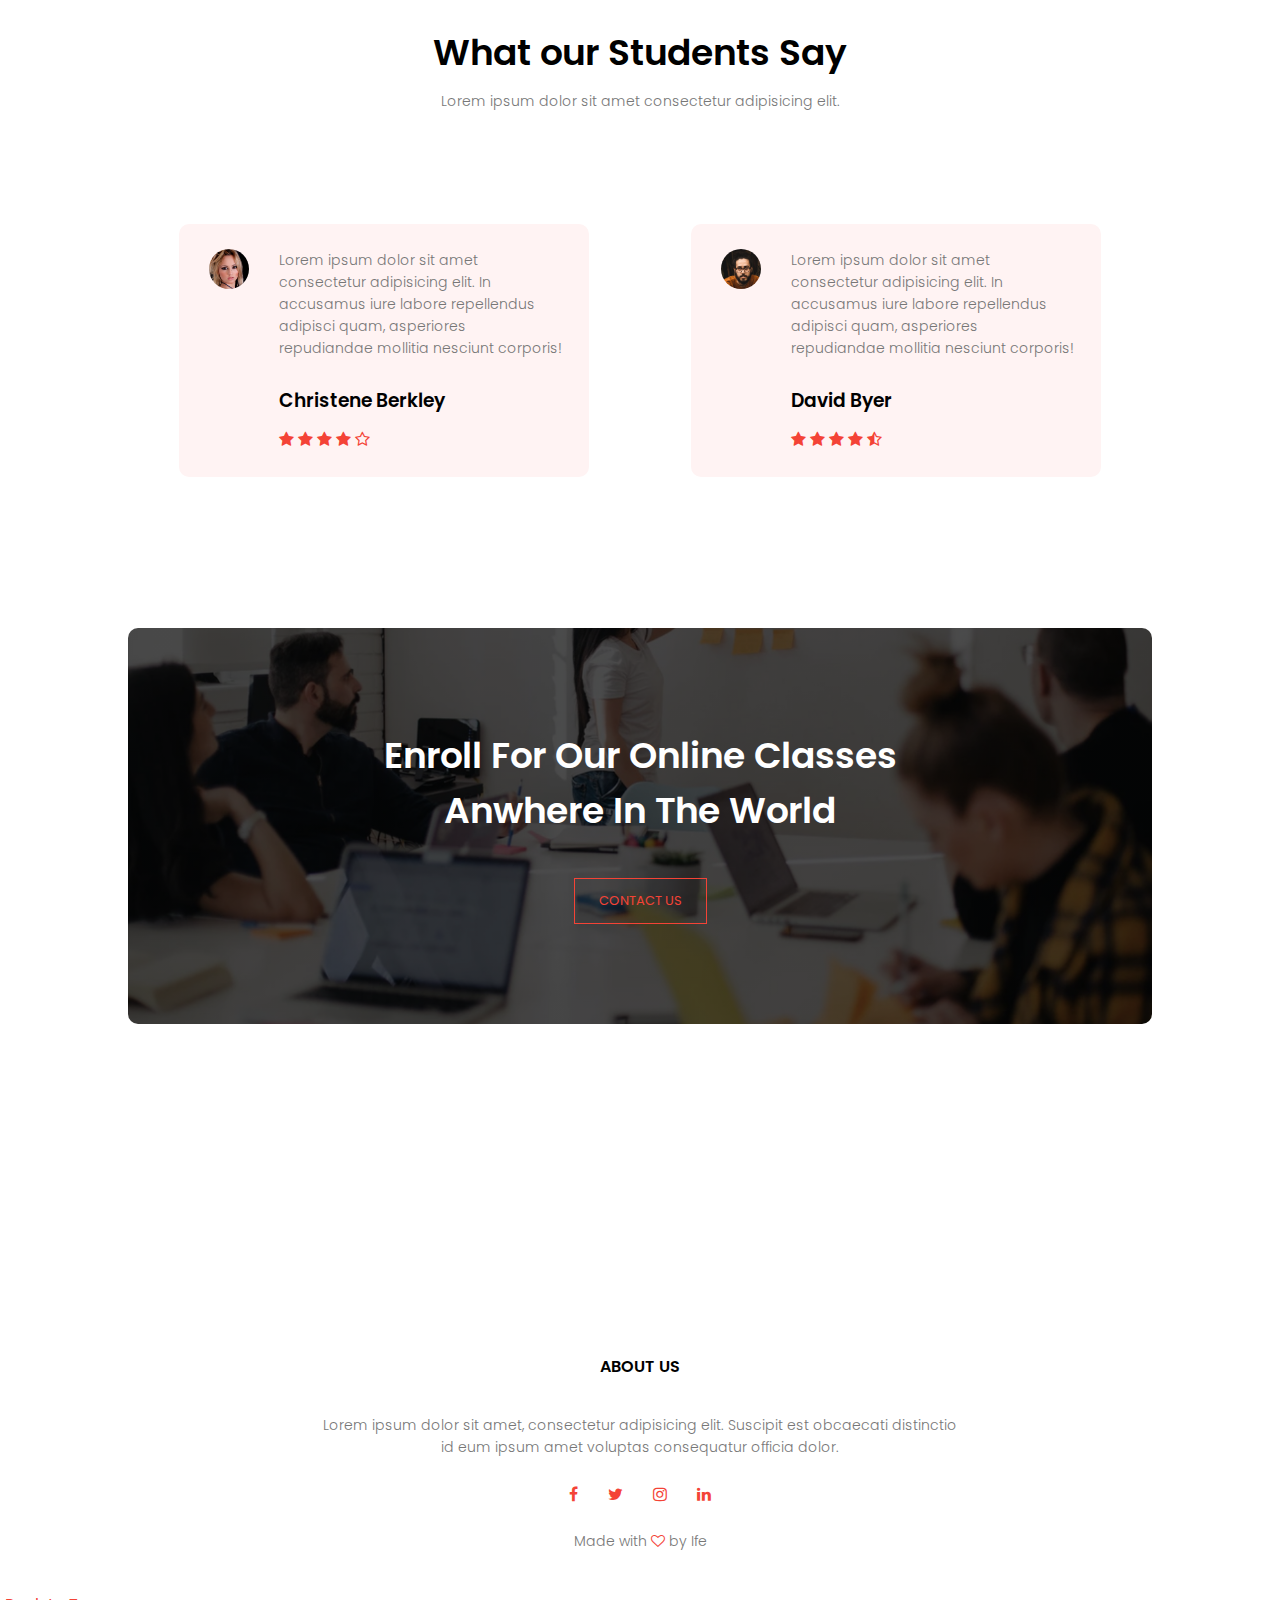
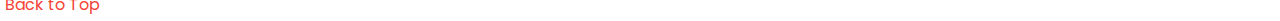
==== commit 8dd831c1: "Update index.html" ====
--- a/index.html
+++ b/index.html
@@ -6,7 +6,7 @@
     <meta name="viewport" content="width=device-width, initial-scale=1.0">
     <link rel="stylesheet" href="styles.css">
     <link rel="preconnect" href="https://fonts.googleapis.com">
-    <title>University Website</title>
+    <title>Eduford - Homepage</title>
     <link rel="icon" image="image/x-icon" href="mortar-logo.png">
     <link rel="preconnect" href="https://fonts.gstatic.com" crossorigin>
     <link href="https://fonts.googleapis.com/css2?family=Poppins:wght@100;200;300;400;600&display=swap" rel="stylesheet">
@@ -31,7 +31,7 @@
     </nav>
 <div class="text-box">
     <h1>World's Biggest University</h1>
-    <p>Lorem ipsum, dolor sit amet consectetur adipisicing elit deserunt cum voluptatum veritatis. <br> Odit hic, corrupti id fuga mollitia   voluptas distinctio?</p>
+    <p>As an inclusive and diverse community, we celebrate the uniqueness <br>of each individual and embrace the power of collaboration.</p>
     <a href="" class="hero-btn">Visit Us To Know More</a>
 </div>
 </section>
--- a/styles.css
+++ b/styles.css
@@ -3,7 +3,9 @@
     padding: 0;
     font-family: 'Poppins', sans-serif;
 }
-
+html{
+    scroll-behavior: smooth;
+}
 .header{
     min-height: 100vh;
     width: 100%;
